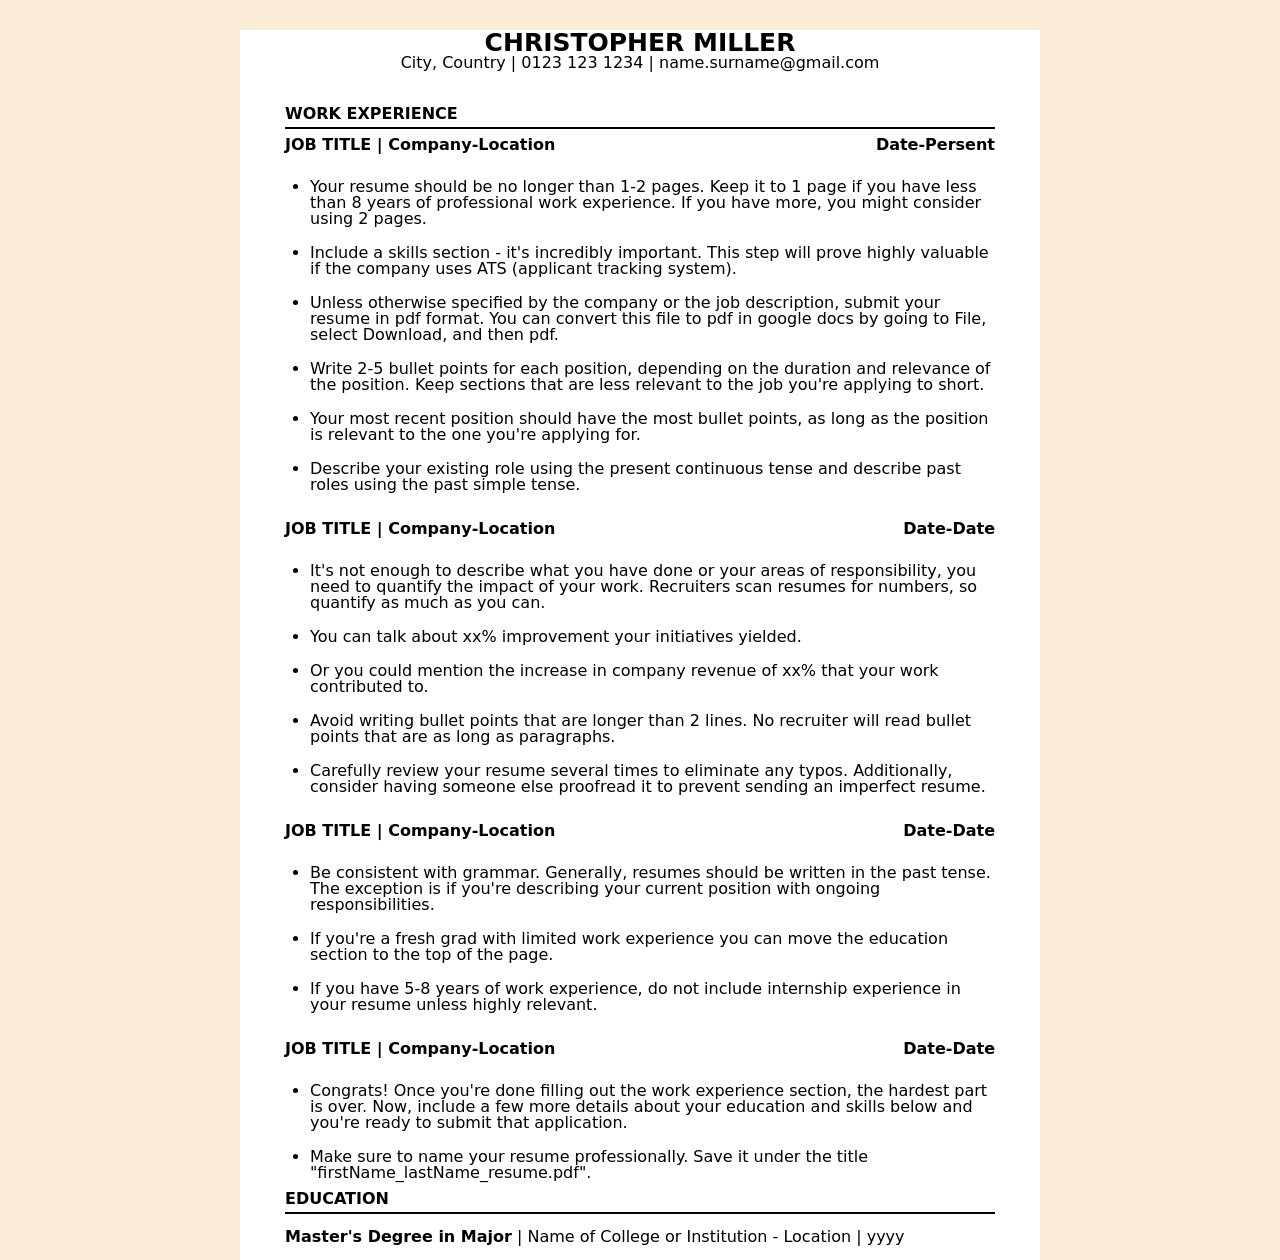
==== cv.html @ c1ab2199 "first commit" ====
<!DOCTYPE html>
<html lang="en">
<head>
    <meta charset="UTF-8">
    <meta name="viewport" content="width=device-width, initial-scale=1.0">
    <title>Document</title>
    <link rel="stylesheet" href="./css/reset.css">
    <link rel="stylesheet" href="./css/style.css">
</head>
<body style="background-color: antiquewhite;">
    <div class="body">
        <div class="headerCV">
            <h1>CHRISTOPHER MILLER</h1>
        City, Country | 0123 123 1234 | name.surname@gmail.com
        </div>
        <div class="bodyCV">
            <div class="dongke">
                <h2>WORK EXPERIENCE</h2>
            </div>
            <div class="header-firt">
                <h2>JOB TITLE | Company-Location</h2>
                <h2 class="h2-header-1">Date-Persent</h2>
            </div>
            <div class="list">
                <ul>
                    <li>Your resume should be no longer than 1-2 pages. Keep it to 1 page if you have less than 8 years of
professional work experience. If you have more, you might consider using 2 pages.</li>
                    <li>Include a skills section - it's incredibly important. This step will prove highly valuable if the company uses ATS
(applicant tracking system).</li>
                    <li>Unless otherwise specified by the company or the job description, submit your resume in pdf format. You can
convert this file to pdf in google docs by going to File, select Download, and then pdf.</li>
                    <li>Write 2-5 bullet points for each position, depending on the duration and relevance of the position. Keep
sections that are less relevant to the job you're applying to short.</li>
                    <li>Your most recent position should have the most bullet points, as long as the position is relevant to the one
you're applying for.</li>
                    <li>Describe your existing role using the present continuous tense and describe past roles using the past simple
tense.</li>
                </ul>
            </div>
            <div class="header-seccond">
                <h2>JOB TITLE | Company-Location</h2>
                <h2 class="h2-header-1">Date-Date</h2>
            </div>
            <div class="list">
                <ul>
                    <li>It's not enough to describe what you have done or your areas of responsibility, you need to quantify the
impact of your work. Recruiters scan resumes for numbers, so quantify as much as you can.</li>
                    <li>You can talk about xx% improvement your initiatives yielded.</li>
                    <li>Or you could mention the increase in company revenue of xx% that your work contributed to.</li>
                    <li>Avoid writing bullet points that are longer than 2 lines. No recruiter will read bullet points that are as long as
paragraphs.</li>
                    <li>Carefully review your resume several times to eliminate any typos. Additionally, consider having someone else
proofread it to prevent sending an imperfect resume.</li>
                </ul>
            </div>
            <div class="header-seccond">
                <h2>JOB TITLE | Company-Location</h2>
                <h2 class="h2-header-1">Date-Date</h2>
            </div>
            <div class="list">
                <ul>
                    <li>Be consistent with grammar. Generally, resumes should be written in the past tense. The exception is if you're
describing your current position with ongoing responsibilities.</li>
                    <li>If you're a fresh grad with limited work experience you can move the education section to the top of the page.</li>
                    <li>If you have 5-8 years of work experience, do not include internship experience in your resume unless highly
relevant.</li>
                </ul>
            </div>
            <div class="header-seccond">
                <h2>JOB TITLE | Company-Location</h2>
                <h2 class="h2-header-1">Date-Date</h2>
            </div>
            <div class="list">
                <ul>
                    <li>Congrats! Once you're done filling out the work experience section, the hardest part is over. Now, include a
few more details about your education and skills below and you're ready to submit that application.</li>
                    <li>Make sure to name your resume professionally. Save it under the title "firstName_lastName_resume.pdf".</li>
                </ul>
            </div>
            <div class="dongke">
                <h2>EDUCATION</h2>
            </div>
            <div class="footer">
                <b>Master's Degree in Major</b> | Name of College or Institution - Location | yyyy
            </div>
        </div>
        
    </div>
    
    
</body>
</html>
---- css/style.css ----
*{
    box-sizing: border-box;
    line-height: 1.5;
}
i,em{
    font-style: italic;
}

b{
    font-weight: bold;
}

u{
    text-decoration: underline;
}

body{
    font-family: system-ui, -apple-system, BlinkMacSystemFont, 'Segoe UI', Roboto, Oxygen, Ubuntu, Cantarell, 'Open Sans', 'Helvetica Neue', sans-serif;
}

h1, h2, h3{
    font-weight: bold;
}

h1{
    font-size: 25px;
}


.body{
    max-width: 800px;
    background-color: white;
    margin-top: 30px;
    margin-left: auto;
    margin-right: auto;
}

.headerCV{
    text-align: center;
    margin-bottom: 35px;
}

.bodyCV{
    padding-left: 45px;
    padding-right: 45px;

}

.h1-cv{
    text-align: center;
}

.dongke{
    border-bottom: 2px solid #000;
    padding-bottom: 5px;
}

.header-firt{
    display: flex;
    padding-top: 8px;
}

.h2-header-1{
    margin-left: auto;
}

ul {
    list-style-type: disc; /* Hiện lại dấu chấm tròn */
    padding-left: 25px;    /* Tạo khoảng trống để dấu chấm hiển thị */
}

ul li{
    padding-top: 8px;
    padding-bottom: 10px;
}

.list{
    padding-top: 18px;
}

.header-seccond{
    display: flex;
    padding-top: 18px;
}

.footer{
    padding-top: 15px;
    padding-bottom: 15px;
}
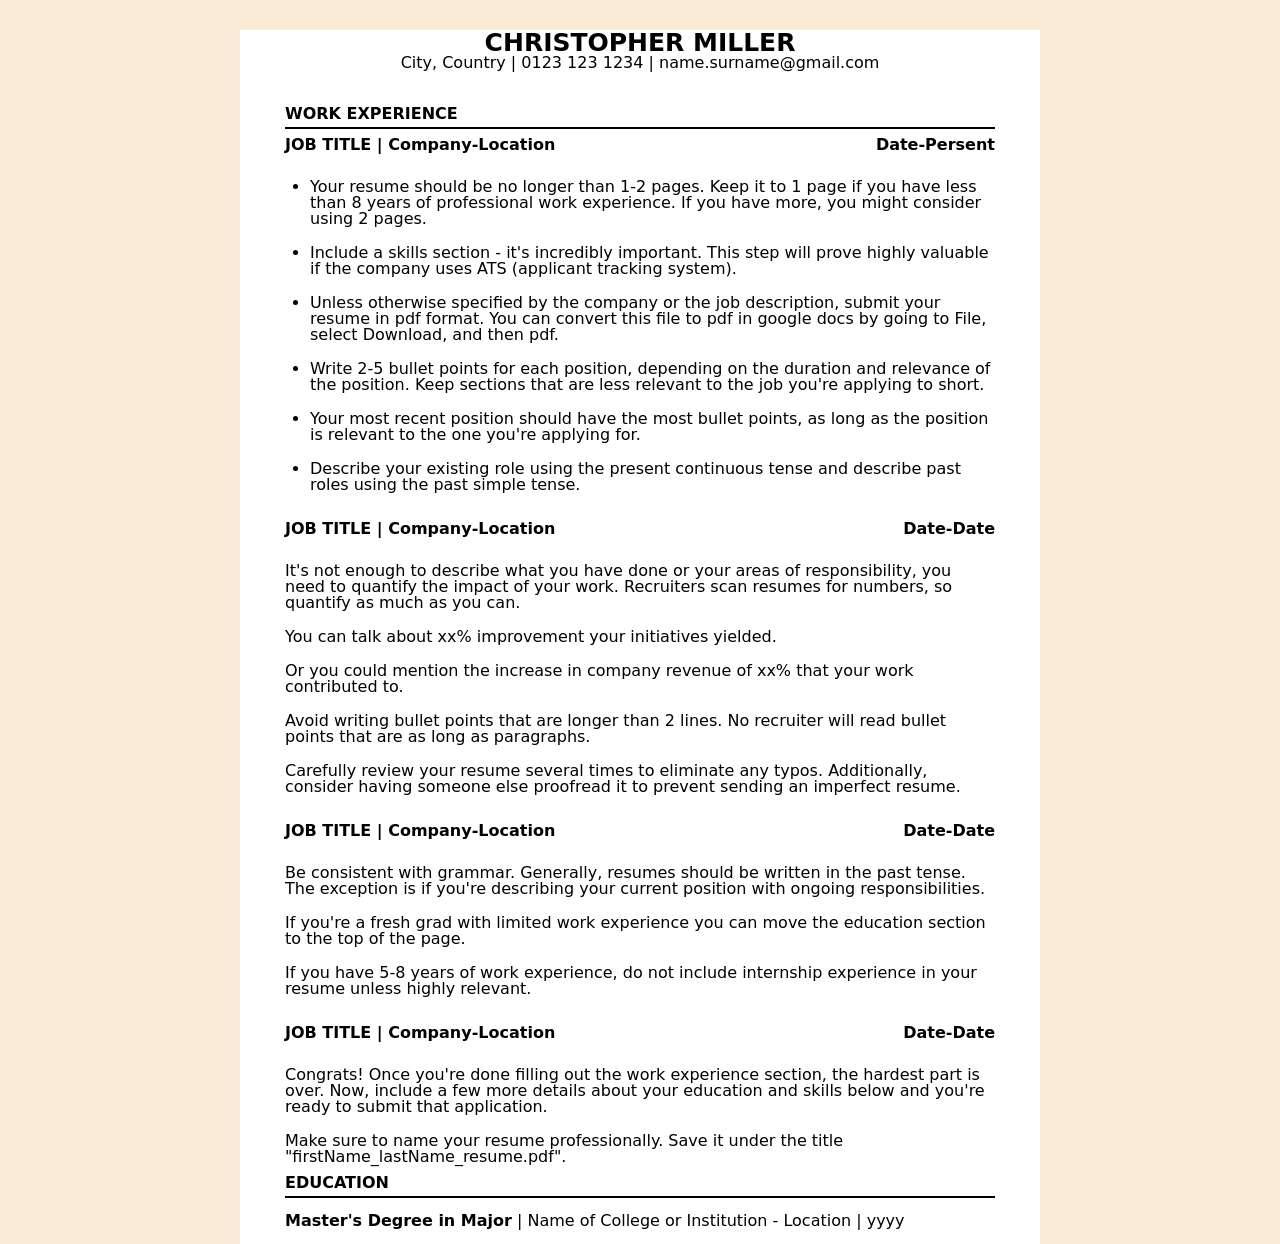
==== commit 2f3c6595: "second commit" ====
--- a/cv.html
+++ b/cv.html
@@ -22,7 +22,7 @@
                 <h2 class="h2-header-1">Date-Persent</h2>
             </div>
             <div class="list">
-                <ul>
+                <ul class="ul-cv">
                     <li>Your resume should be no longer than 1-2 pages. Keep it to 1 page if you have less than 8 years of
 professional work experience. If you have more, you might consider using 2 pages.</li>
                     <li>Include a skills section - it's incredibly important. This step will prove highly valuable if the company uses ATS
--- a/css/style.css
+++ b/css/style.css
@@ -64,7 +64,7 @@
     margin-left: auto;
 }
 
-ul {
+.ul-cv {
     list-style-type: disc; /* Hiện lại dấu chấm tròn */
     padding-left: 25px;    /* Tạo khoảng trống để dấu chấm hiển thị */
 }
@@ -86,4 +86,33 @@
 .footer{
     padding-top: 15px;
     padding-bottom: 15px;
+}
+
+
+/* menu */
+
+.menu{
+    width: 100%;
+    background-color: #455bc4;
+    padding: 0 40px;
+    font-size: 0;
+    font-weight: bold;
+}
+
+.menu li{
+    display: inline-block;
+    padding: 0;
+}
+
+.menu li a{
+    display: inline-block;
+    padding: 20px 20px;
+    color: white;
+    text-decoration: none;
+    font-size: 16px;
+}
+
+.menu .active a:hover {
+    color: #000;
+    background: white;
 }
